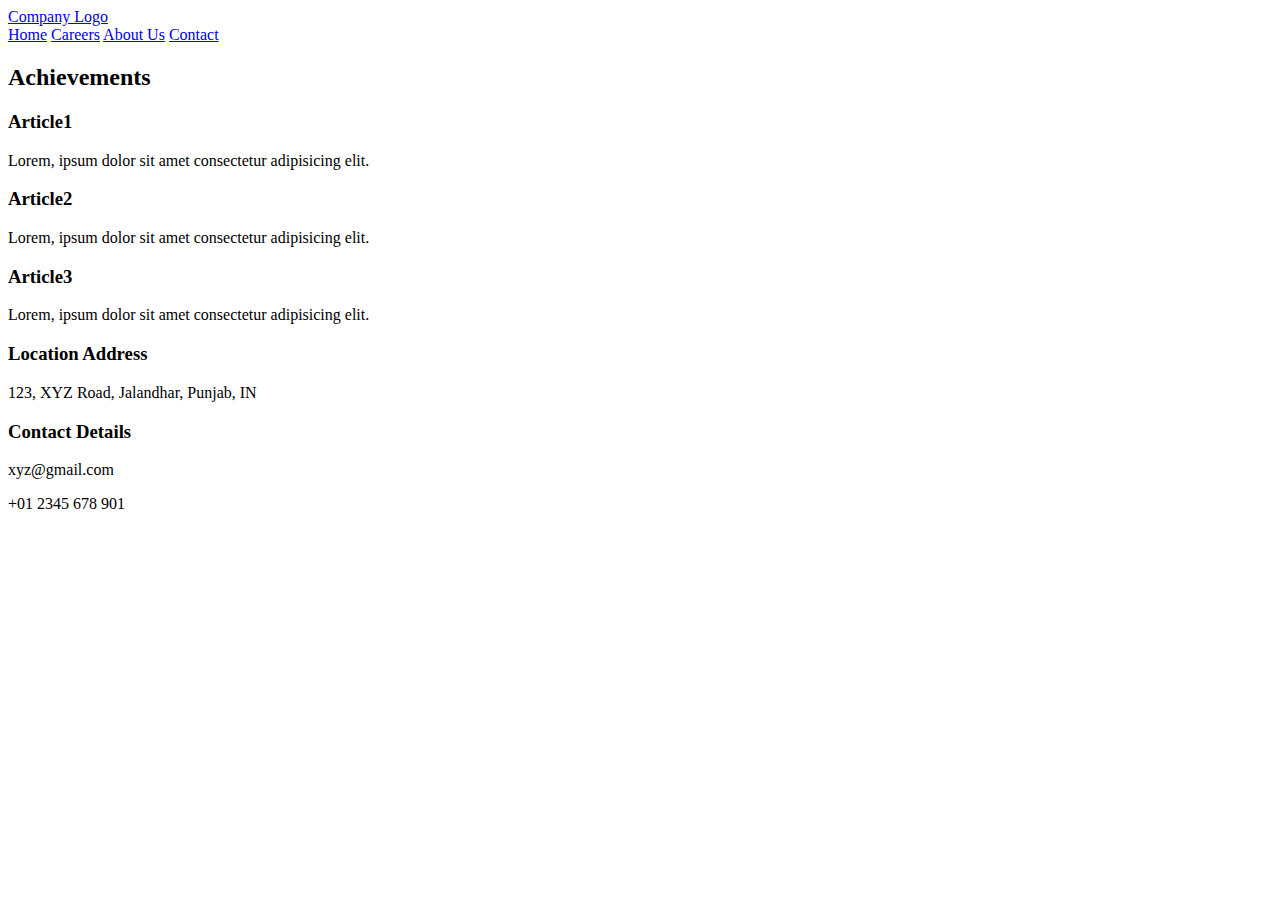
==== index.html @ bddd21c1 "added code for index.html" ====
<!DOCTYPE html>
<html lang="en">
  <head>
    <meta charset="UTF-8" />
    <meta name="viewport" content="width=device-width, initial-scale=1.0" />
    <title>Marketing Website</title>
    <link rel="stylesheet" href="style.css" />
  </head>
  <body>
    <!-- header starts -->
    <header>
      <div class="header">
        <!-- logo starts -->
        <a href="#default" id="logo">Company Logo</a>
        <!-- logo ends -->
        <!-- navbar satrts -->
        <nav>
          <div id="nav">
            <a class="active" href="#home">Home</a>
            <a href="#career">Careers</a>
            <a href="#about">About Us</a>
            <a href="#contact">Contact</a>
          </div>
        </nav>
        <!-- navbar ends -->
      </div>
    </header>
    <!-- header ends -->
    <!-- main starts -->
    <main>
      <!-- achievements section starts -->
      <section>
        <div class="achievements">
          <h2>Achievements</h2>
        </div>
      </section>
      <!-- achievements section ends -->
      <!-- articles section starts -->
      <section>
        <div class="articles">
          <div class="articles-container">
            <div class="article">
              <h3>Article1</h3>
              <p>Lorem, ipsum dolor sit amet consectetur adipisicing elit.</p>
            </div>
            <div class="article">
              <h3>Article2</h3>
              <p>Lorem, ipsum dolor sit amet consectetur adipisicing elit.</p>
            </div>
            <div class="article">
              <h3>Article3</h3>
              <p>Lorem, ipsum dolor sit amet consectetur adipisicing elit.</p>
            </div>
          </div>
        </div>
      </section>
      <!-- articles section ends -->
    </main>
    <!-- main ends -->
    <!-- footer starts -->
    <footer>
      <div class="footer">
        <div class="f-item address">
          <h3>Location Address</h3>
          <p>123, XYZ Road, Jalandhar, Punjab, IN</p>
        </div>
        <div class="f-item contact">
          <h3>Contact Details</h3>
          <p>xyz@gmail.com</p>
          <p>+01 2345 678 901</p>
        </div>
      </div>
    </footer>
    <!-- footer ends -->
    <!-- script tag starts -->
    <script src="script.js"></script>
    <!-- script tag ends -->
  </body>
</html>
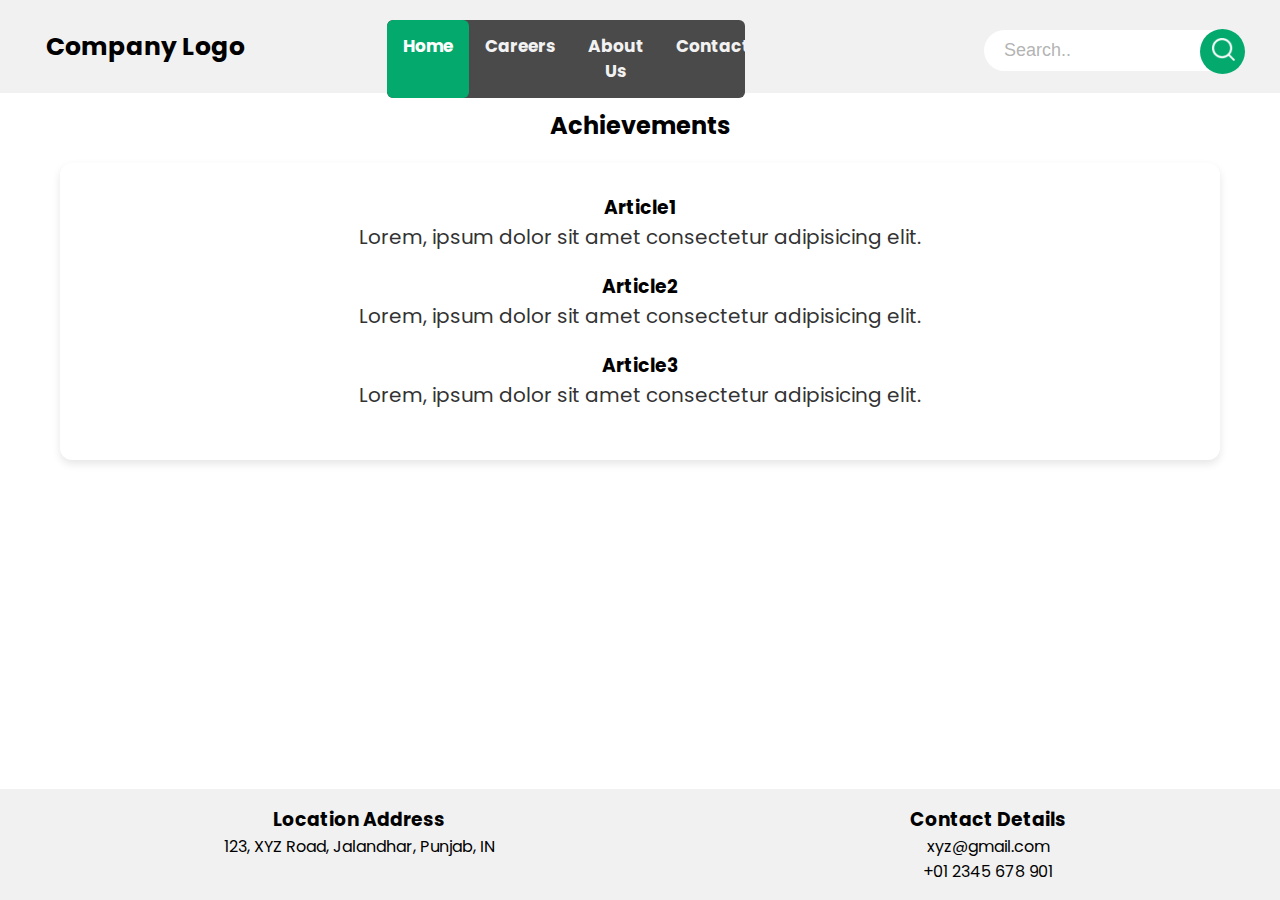
==== commit f84fbe54: "added target="_blank" on the search bar." ====
--- a/index.html
+++ b/index.html
@@ -1,79 +1,90 @@
 <!DOCTYPE html>
 <html lang="en">
-  <head>
-    <meta charset="UTF-8" />
-    <meta name="viewport" content="width=device-width, initial-scale=1.0" />
-    <title>Marketing Website</title>
-    <link rel="stylesheet" href="style.css" />
-  </head>
-  <body>
-    <!-- header starts -->
-    <header>
-      <div class="header">
-        <!-- logo starts -->
-        <a href="#default" id="logo">Company Logo</a>
-        <!-- logo ends -->
-        <!-- navbar satrts -->
-        <nav>
-          <div id="nav">
-            <a class="active" href="#home">Home</a>
-            <a href="#career">Careers</a>
-            <a href="#about">About Us</a>
-            <a href="#contact">Contact</a>
+
+<head>
+  <meta charset="UTF-8" />
+  <meta name="viewport" content="width=device-width, initial-scale=1.0" />
+  <title>Marketing Website</title>
+  <link rel="stylesheet" href="style.css" />
+</head>
+
+<body>
+  <!-- header starts -->
+  <header>
+    <div class="header">
+      <!-- logo starts -->
+      <a href="#default" id="logo">Company Logo</a>
+      <!-- logo ends -->
+      <!-- navbar satrts -->
+      <nav>
+        <div id="nav">
+          <a class="active" href="#home">Home</a>
+          <a href="#career">Careers</a>
+          <a href="#about">About Us</a>
+          <a href="#contact">Contact</a>
+        </div>
+        <div id="search-bar">
+          <form action="https://www.google.com/search" target="_blank" method="get">
+            <input class="search" type="text" placeholder="Search.." name="q" />
+            <button class="search-icon" type="submit">
+              <img src="img/search.png" alt="search icon" />
+            </button>
+          </form>
+        </div>
+      </nav>
+      <!-- navbar ends -->
+    </div>
+  </header>
+  <!-- header ends -->
+  <!-- main starts -->
+  <main>
+    <!-- achievements section starts -->
+    <section>
+      <div class="achievements">
+        <h2>Achievements</h2>
+      </div>
+    </section>
+    <!-- achievements section ends -->
+    <!-- articles section starts -->
+    <section>
+      <div class="articles">
+        <div class="articles-container">
+          <div class="article">
+            <h3>Article1</h3>
+            <p>Lorem, ipsum dolor sit amet consectetur adipisicing elit.</p>
           </div>
-        </nav>
-        <!-- navbar ends -->
-      </div>
-    </header>
-    <!-- header ends -->
-    <!-- main starts -->
-    <main>
-      <!-- achievements section starts -->
-      <section>
-        <div class="achievements">
-          <h2>Achievements</h2>
-        </div>
-      </section>
-      <!-- achievements section ends -->
-      <!-- articles section starts -->
-      <section>
-        <div class="articles">
-          <div class="articles-container">
-            <div class="article">
-              <h3>Article1</h3>
-              <p>Lorem, ipsum dolor sit amet consectetur adipisicing elit.</p>
-            </div>
-            <div class="article">
-              <h3>Article2</h3>
-              <p>Lorem, ipsum dolor sit amet consectetur adipisicing elit.</p>
-            </div>
-            <div class="article">
-              <h3>Article3</h3>
-              <p>Lorem, ipsum dolor sit amet consectetur adipisicing elit.</p>
-            </div>
+          <div class="article">
+            <h3>Article2</h3>
+            <p>Lorem, ipsum dolor sit amet consectetur adipisicing elit.</p>
+          </div>
+          <div class="article">
+            <h3>Article3</h3>
+            <p>Lorem, ipsum dolor sit amet consectetur adipisicing elit.</p>
           </div>
         </div>
-      </section>
-      <!-- articles section ends -->
-    </main>
-    <!-- main ends -->
-    <!-- footer starts -->
-    <footer>
-      <div class="footer">
-        <div class="f-item address">
-          <h3>Location Address</h3>
-          <p>123, XYZ Road, Jalandhar, Punjab, IN</p>
-        </div>
-        <div class="f-item contact">
-          <h3>Contact Details</h3>
-          <p>xyz@gmail.com</p>
-          <p>+01 2345 678 901</p>
-        </div>
       </div>
-    </footer>
-    <!-- footer ends -->
-    <!-- script tag starts -->
-    <script src="script.js"></script>
-    <!-- script tag ends -->
-  </body>
-</html>
+    </section>
+    <!-- articles section ends -->
+  </main>
+  <!-- main ends -->
+  <!-- footer starts -->
+  <footer>
+    <div class="footer">
+      <div class="f-item address">
+        <h3>Location Address</h3>
+        <p>123, XYZ Road, Jalandhar, Punjab, IN</p>
+      </div>
+      <div class="f-item contact">
+        <h3>Contact Details</h3>
+        <p>xyz@gmail.com</p>
+        <p>+01 2345 678 901</p>
+      </div>
+    </div>
+  </footer>
+  <!-- footer ends -->
+  <!-- script tag starts -->
+  <script src="script.js"></script>
+  <!-- script tag ends -->
+</body>
+
+</html>--- a/style.css
+++ b/style.css
@@ -0,0 +1,190 @@
+@import url('https://fonts.googleapis.com/css2?family=Poppins:wght@400;500;600;700&display=swap');
+
+* {
+  box-sizing: border-box;
+  margin: 0;
+  padding: 0;
+  font-family: 'Poppins', sans-serif;
+}
+
+.header {
+  overflow: hidden;
+  background-color: #f1f1f1;
+  padding: 20px 5px;
+}
+
+#nav {
+  display: flex;
+  justify-content: space-around;
+  overflow: hidden;
+  background-color: #4a4a4a;
+  border-radius: 6px;
+  float: right;
+  width: 28%;
+  margin-right: 35px;
+  position: absolute;
+  right: 500px;
+  font-family: Arial, Helvetica, sans-serif;
+  font-weight: bold;
+}
+
+#search-bar {
+  width: 100%;
+}
+
+.search {
+  font-family: Arial, Helvetica, sans-serif;
+  width: 20%;
+  border-radius: 60px;
+  float: right;
+  padding: 10px 20px;
+  margin-top: 10px;
+  margin-right: 40px;
+  position: absolute;
+  right: 0;
+  font-size: 18px;
+  border: none;
+  outline: none;
+  flex: 1;
+  transition: all 0.3s ease;
+}
+
+.search::placeholder {
+  color: #9f9f9fce;
+}
+
+.search:hover {
+  background-color: #f0f0f0;
+}
+
+.search:focus {
+  background-color: #e0e0e0;
+}
+
+#search-bar button img {
+  width: 25px;
+  cursor: pointer;
+}
+
+#search-bar button {
+  border: 0;
+  border-radius: 50%;
+  width: 45px;
+  height: 45px;
+  background-color: #04aa6d;
+  cursor: pointer;
+}
+
+.search-icon {
+  position: absolute;
+  right: 35px;
+  top: 29px;
+}
+
+.header a {
+  float: left;
+  color: #f2f2f2;
+  text-align: center;
+  padding: 14px 16px;
+  text-decoration: none;
+  font-size: 17px;
+  border-radius: 6px;
+  line-height: 25px;
+  transition: all 0.3s ease;
+}
+
+.header a#logo {
+  margin-left: 25px;
+  font-size: 25px;
+  font-weight: bold;
+  color: black;
+}
+
+a#logo:hover {
+  background-color: #9f9f9f84;
+}
+
+#nav a:hover {
+  background-color: #e0e0e0ed;
+  transform: scale(90%);
+  color: black;
+}
+
+#nav a.active {
+  width: 25%;
+  background-color: #04aa6d;
+  color: white;
+}
+
+#nav a.active:hover {
+  transform: scale(90%);
+}
+
+.achievements {
+  margin-top: 15px;
+  text-align: center;
+}
+
+.articles {
+  display: grid;
+  grid-template-columns: repeat(auto-fit, minmax(300px, 1fr));
+  gap: 20px;
+  max-width: 1200px;
+  margin: 0 auto;
+  padding: 20px;
+  text-align: center;
+}
+
+.articles-container {
+  background-color: #ffffff;
+  border-radius: 12px;
+  padding: 30px;
+  box-shadow: 0 4px 8px rgba(0, 0, 0, 0.1);
+}
+
+/* .article { This was for img
+  width: 100px;
+  height: 100px;
+  border-radius: 50%;
+  overflow: hidden;
+  margin: 0 auto 20px;
+} */
+
+.article p {
+  margin-bottom: 20px;
+  font-weight: normal;
+  font-size: 20px;
+  color: #333;
+}
+
+.footer {
+  margin-top: 100px;
+  position: fixed;
+  bottom: 0;
+  width: 100%;
+  background-color: #f1f1f1;
+  padding: 6px;
+  display: flex;
+}
+
+.f-item {
+  text-align: center;
+  /* letter-spacing: 1px; */
+  margin-top: 10px;
+  margin-bottom: 10px;
+  flex-grow: 2;
+}
+
+.address {
+  margin-left: 10px;
+}
+
+@media screen and (max-width: 768px) {
+  .header {
+    padding: 20px 0;
+  }
+
+  #nav {
+    display: none;
+  }
+}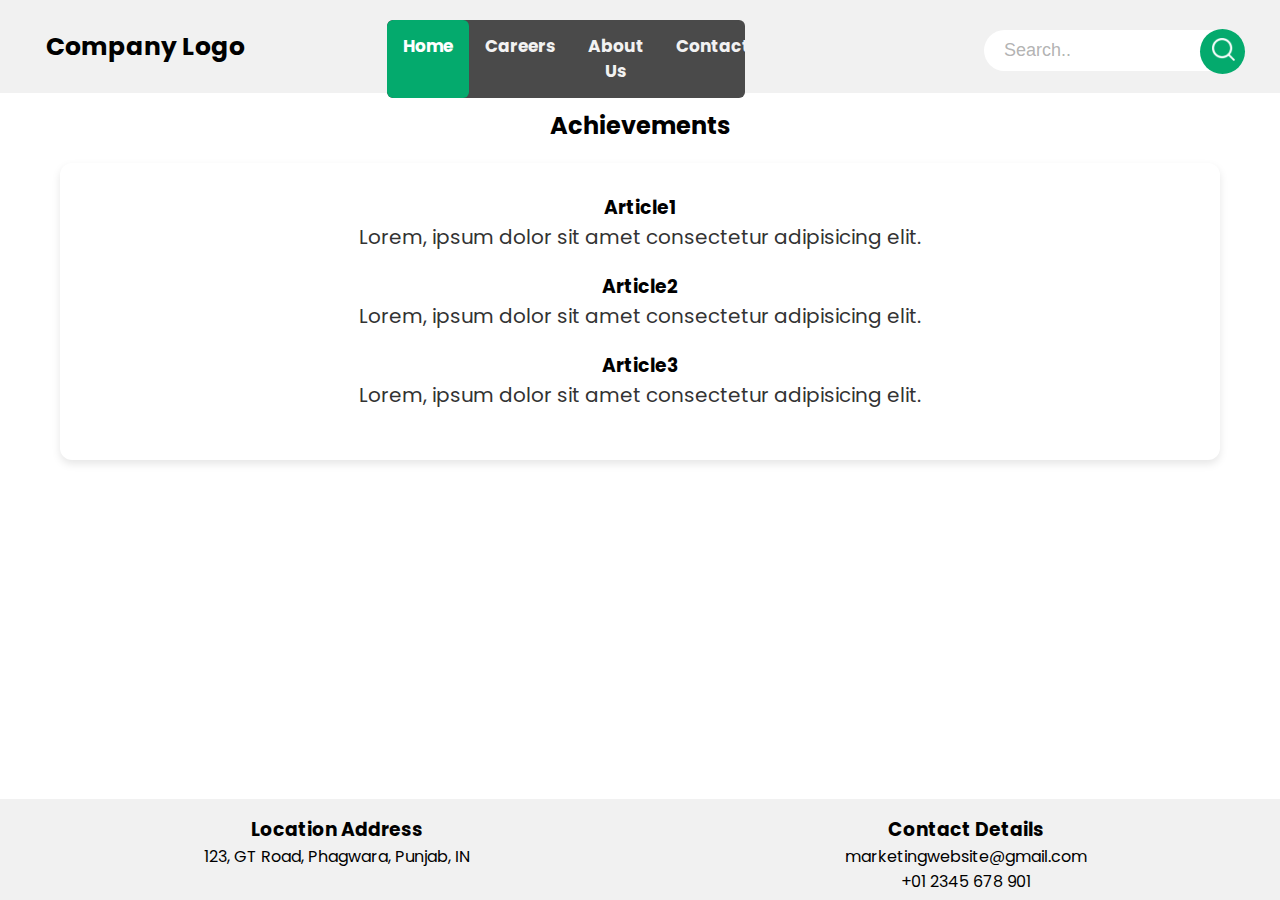
==== commit 865d4502: "changed the address and removed margin bottom" ====
--- a/index.html
+++ b/index.html
@@ -72,11 +72,11 @@
     <div class="footer">
       <div class="f-item address">
         <h3>Location Address</h3>
-        <p>123, XYZ Road, Jalandhar, Punjab, IN</p>
+        <p>123, GT Road, Phagwara, Punjab, IN</p>
       </div>
       <div class="f-item contact">
         <h3>Contact Details</h3>
-        <p>xyz@gmail.com</p>
+        <p>marketingwebsite@gmail.com</p>
         <p>+01 2345 678 901</p>
       </div>
     </div>
--- a/style.css
+++ b/style.css
@@ -171,7 +171,6 @@
   text-align: center;
   /* letter-spacing: 1px; */
   margin-top: 10px;
-  margin-bottom: 10px;
   flex-grow: 2;
 }
 
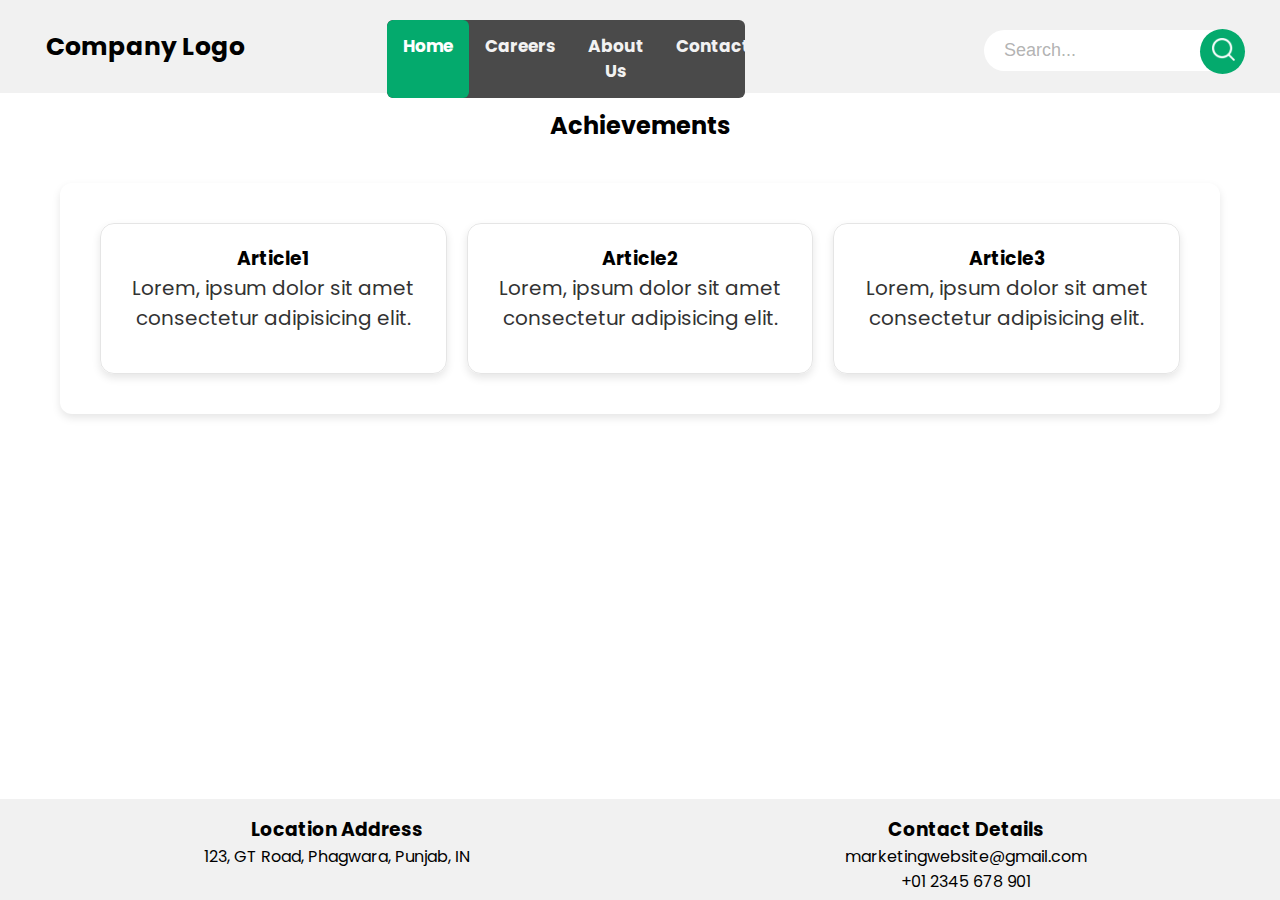
==== commit b2170d72: "Done with the article styling" ====
--- a/index.html
+++ b/index.html
@@ -25,7 +25,7 @@
         </div>
         <div id="search-bar">
           <form action="https://www.google.com/search" target="_blank" method="get">
-            <input class="search" type="text" placeholder="Search.." name="q" />
+            <input class="search" type="text" placeholder="Search..." name="q" />
             <button class="search-icon" type="submit">
               <img src="img/search.png" alt="search icon" />
             </button>
--- a/style.css
+++ b/style.css
@@ -123,11 +123,12 @@
 .achievements {
   margin-top: 15px;
   text-align: center;
+  margin-bottom: 20px;
 }
 
 .articles {
-  display: grid;
-  grid-template-columns: repeat(auto-fit, minmax(300px, 1fr));
+  display: flex;
+  /* grid-template-columns: repeat(auto-fit, minmax(300px, 1fr)); */
   gap: 20px;
   max-width: 1200px;
   margin: 0 auto;
@@ -136,10 +137,23 @@
 }
 
 .articles-container {
+  display: flex;
   background-color: #ffffff;
   border-radius: 12px;
   padding: 30px;
   box-shadow: 0 4px 8px rgba(0, 0, 0, 0.1);
+}
+
+.article {
+  border: 1px solid rgba(0, 0, 0, 0.1);
+  box-shadow: 0 4px 8px rgba(0, 0, 0, 0.1);
+  border-radius: 14px;
+  display: flex;
+  flex-direction: column;
+  justify-content: space-between;
+  align-items: center;
+  padding: 20px;
+  margin: 10px;
 }
 
 /* .article { This was for img
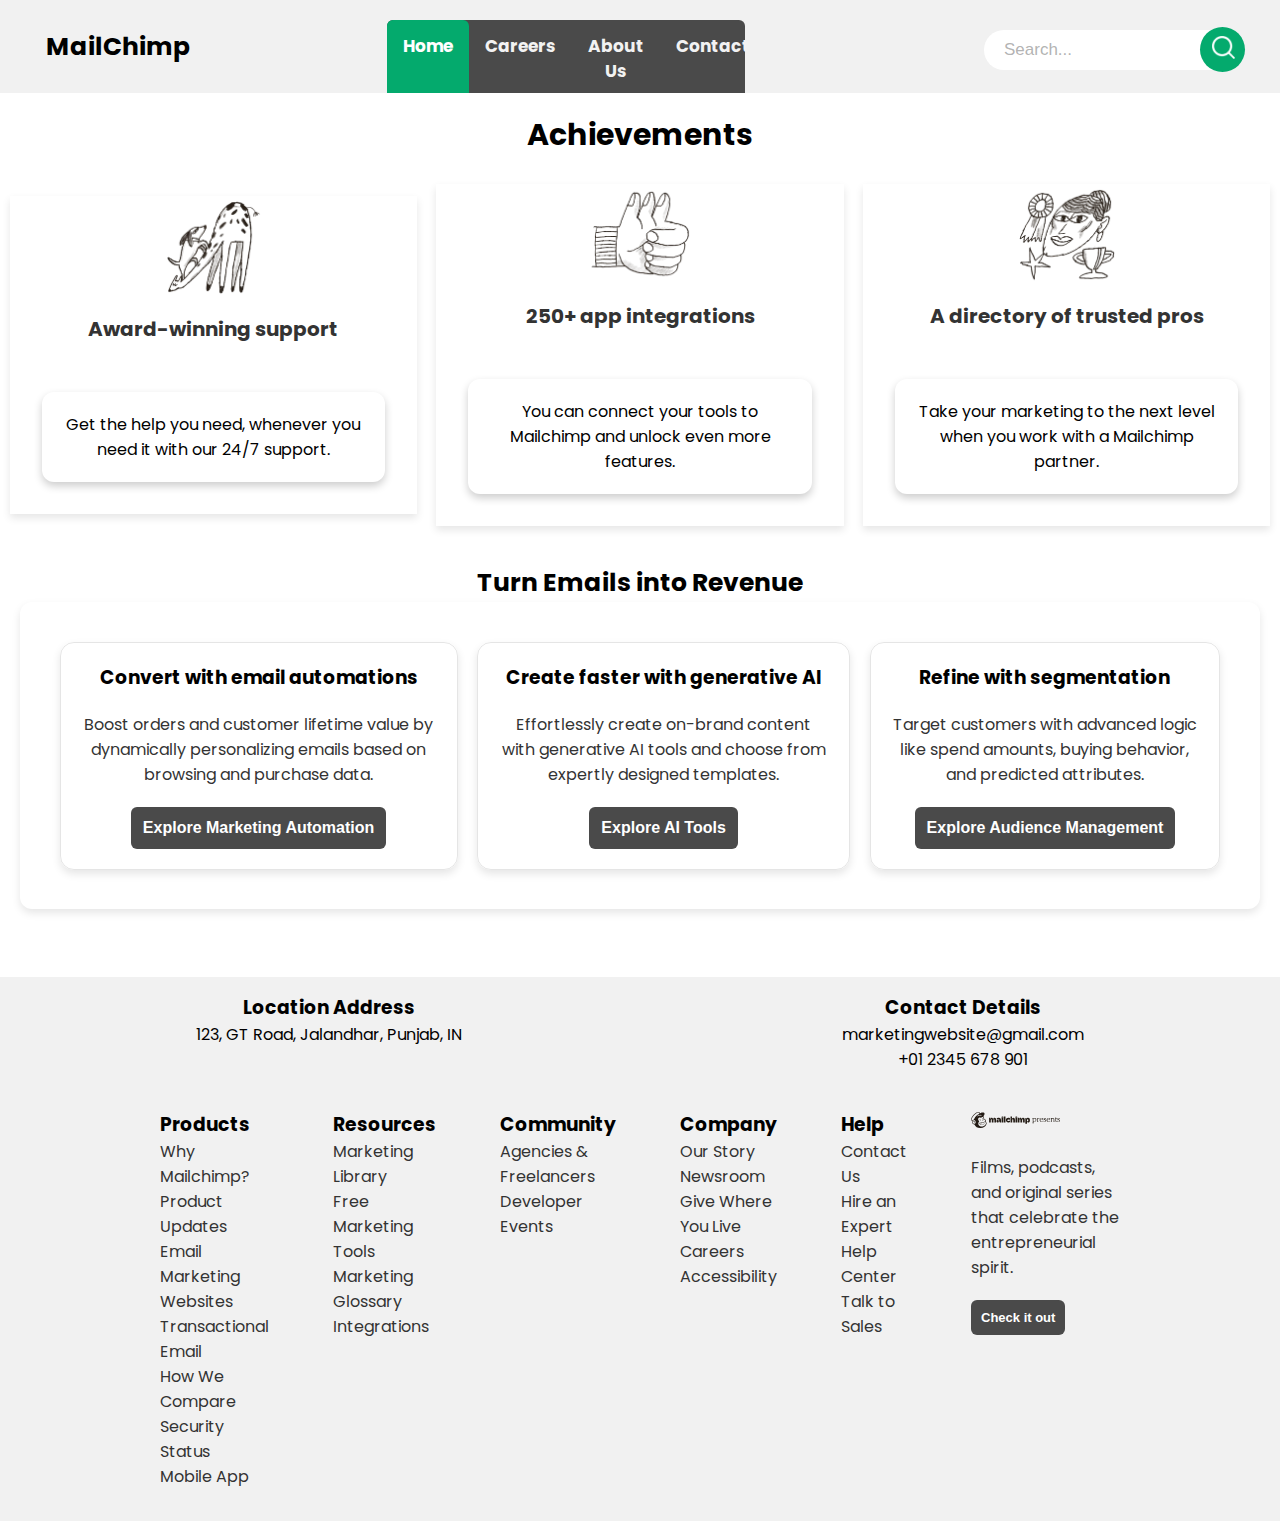
==== commit 983b22d0: "Almost all the things are done." ====
--- a/index.html
+++ b/index.html
@@ -4,22 +4,23 @@
 <head>
   <meta charset="UTF-8" />
   <meta name="viewport" content="width=device-width, initial-scale=1.0" />
-  <title>Marketing Website</title>
+  <title>MailChimp</title>
   <link rel="stylesheet" href="style.css" />
+  <link rel="shortcut icon" href="img/logo.png" type="image/x-icon">
 </head>
 
 <body>
   <!-- header starts -->
-  <header>
+  <header id="home">
     <div class="header">
       <!-- logo starts -->
-      <a href="#default" id="logo">Company Logo</a>
+      <a href="#default" id="logo">MailChimp</a>
       <!-- logo ends -->
       <!-- navbar satrts -->
       <nav>
-        <div id="nav">
+        <div class="nav">
           <a class="active" href="#home">Home</a>
-          <a href="#career">Careers</a>
+          <a href="#achievements">Careers</a>
           <a href="#about">About Us</a>
           <a href="#contact">Contact</a>
         </div>
@@ -39,27 +40,63 @@
   <!-- main starts -->
   <main>
     <!-- achievements section starts -->
-    <section>
-      <div class="achievements">
-        <h2>Achievements</h2>
+    <section id="achievements">
+      <div class="h1">
+        <h1>Achievements</h1>
+      </div>
+      <div class="achievements-container">
+        <div class="achievement-container">
+          <div class="achievement">
+            <img src="img/support1_b_w.avif" alt="Support">
+            <h3>Award-winning support</h3>
+            <p>Get the help you need, whenever you need it with our 24/7 support.</p>
+          </div>
+        </div>
+        <div class="achievement-container">
+          <div class="achievement">
+            <img src="img/thumbsup_b_w.avif" alt="Thumbs Up">
+            <h3>250+ app integrations</h3>
+            <p>You can connect your tools to Mailchimp and unlock even more features.</p>
+          </div>
+        </div>
+        <div class="achievement-container">
+          <div class="achievement">
+            <img src="img/trustedpros_b_w.avif" alt="Trusted">
+            <h3>A directory of trusted pros</h3>
+            <p>Take your marketing to the next level when you work with a Mailchimp partner.</p>
+          </div>
+        </div>
       </div>
     </section>
     <!-- achievements section ends -->
     <!-- articles section starts -->
-    <section>
+    <section id="about">
       <div class="articles">
+        <div class="h2">
+          <h2>Turn Emails into Revenue</h2>
+        </div>
         <div class="articles-container">
           <div class="article">
-            <h3>Article1</h3>
-            <p>Lorem, ipsum dolor sit amet consectetur adipisicing elit.</p>
+            <h3>Convert with email automations</h3>
+            <p>
+              Boost orders and customer lifetime value by dynamically personalizing emails based on browsing and
+              purchase data.
+            </p>
+            <a href="#"><button class="button">Explore Marketing Automation</button></a>
           </div>
           <div class="article">
-            <h3>Article2</h3>
-            <p>Lorem, ipsum dolor sit amet consectetur adipisicing elit.</p>
+            <h3>Create faster with generative AI</h3>
+            <p>
+              Effortlessly create on-brand content with generative AI tools and choose from expertly designed templates.
+            </p>
+            <a href="#"><button class="button">Explore AI Tools</button></a>
           </div>
           <div class="article">
-            <h3>Article3</h3>
-            <p>Lorem, ipsum dolor sit amet consectetur adipisicing elit.</p>
+            <h3>Refine with segmentation</h3>
+            <p>
+              Target customers with advanced logic like spend amounts, buying behavior, and predicted attributes.
+            </p>
+            <a href="#"><button class="button">Explore Audience Management</button></a>
           </div>
         </div>
       </div>
@@ -68,11 +105,11 @@
   </main>
   <!-- main ends -->
   <!-- footer starts -->
-  <footer>
+  <footer id="contact">
     <div class="footer">
       <div class="f-item address">
         <h3>Location Address</h3>
-        <p>123, GT Road, Phagwara, Punjab, IN</p>
+        <p>123, GT Road, Jalandhar, Punjab, IN</p>
       </div>
       <div class="f-item contact">
         <h3>Contact Details</h3>
@@ -80,8 +117,59 @@
         <p>+01 2345 678 901</p>
       </div>
     </div>
+    <div class="footer-links">
+      <div class="footer-links-wrapper">
+
+        <div class="faq">
+          <h3>Products</h3>
+          <a href="#">Why Mailchimp?</a>
+          <a href="#">Product Updates</a>
+          <a href="#">Email Marketing</a>
+          <a href="#">Websites</a>
+          <a href="#">Transactional Email</a>
+          <a href="#">How We Compare</a>
+          <a href="#">Security</a>
+          <a href="#">Status</a>
+          <a href="#">Mobile App</a>
+        </div>
+        <div class="faq">
+          <h3>Resources</h3>
+          <a href="#">Marketing Library</a>
+          <a href="#">Free Marketing Tools</a>
+          <a href="#">Marketing Glossary</a>
+          <a href="#">Integrations</a>
+        </div>
+        <div class="faq">
+          <h3>Community</h3>
+          <a href="#">Agencies & Freelancers</a>
+          <a href="#">Developer</a>
+          <a href="#">Events</a>
+        </div>
+        <div class="faq">
+          <h3>Company</h3>
+          <a href="#">Our Story</a>
+          <a href="#">Newsroom</a>
+          <a href="#">Give Where You Live</a>
+          <a href="#">Careers</a>
+          <a href="#">Accessibility</a>
+        </div>
+        <div class="faq">
+          <h3>Help</h3>
+          <a href="#">Contact Us</a>
+          <a href="#">Hire an Expert</a>
+          <a href="#">Help Center</a>
+          <a href="#">Talk to Sales</a>
+        </div>
+        <div class="mcp">
+          <a href="#"><img src="img/MCP.svg" alt="MailChimp Presents"></a>
+          <p>Films, podcasts, and original series that celebrate the entrepreneurial spirit.</p>
+          <button>Check it out</button>
+        </div>
+      </div>
+    </div>
   </footer>
   <!-- footer ends -->
+
   <!-- script tag starts -->
   <script src="script.js"></script>
   <!-- script tag ends -->
--- a/style.css
+++ b/style.css
@@ -1,31 +1,34 @@
 @import url('https://fonts.googleapis.com/css2?family=Poppins:wght@400;500;600;700&display=swap');
 
 * {
-  box-sizing: border-box;
   margin: 0;
   padding: 0;
+  box-sizing: border-box;
   font-family: 'Poppins', sans-serif;
 }
 
 .header {
+  display: flex;
+  position: fixed;
+  top: 0;
+  width: 100%;
   overflow: hidden;
   background-color: #f1f1f1;
   padding: 20px 5px;
 }
 
-#nav {
+.nav {
+  font-family: Arial, Helvetica, sans-serif;
+  font-weight: bold;
   display: flex;
   justify-content: space-around;
-  overflow: hidden;
   background-color: #4a4a4a;
+  float: right;
   border-radius: 6px;
-  float: right;
   width: 28%;
-  margin-right: 35px;
   position: absolute;
   right: 500px;
-  font-family: Arial, Helvetica, sans-serif;
-  font-weight: bold;
+  margin-right: 35px;
 }
 
 #search-bar {
@@ -42,7 +45,7 @@
   margin-right: 40px;
   position: absolute;
   right: 0;
-  font-size: 18px;
+  font-size: 17px;
   border: none;
   outline: none;
   flex: 1;
@@ -54,7 +57,7 @@
 }
 
 .search:hover {
-  background-color: #f0f0f0;
+  background-color: #a7a7a767;
 }
 
 .search:focus {
@@ -78,7 +81,13 @@
 .search-icon {
   position: absolute;
   right: 35px;
-  top: 29px;
+  top: 27px;
+  transition: all 0.3s ease;
+}
+
+.search-icon:hover {
+  transform: scale(105%);
+  box-shadow: 0 4px 8px rgba(0, 0, 0, 0.406);
 }
 
 .header a {
@@ -104,33 +113,88 @@
   background-color: #9f9f9f84;
 }
 
-#nav a:hover {
+.nav a:hover {
   background-color: #e0e0e0ed;
   transform: scale(90%);
   color: black;
 }
 
-#nav a.active {
+.nav a.active {
   width: 25%;
   background-color: #04aa6d;
   color: white;
 }
 
-#nav a.active:hover {
+.nav a.active:hover {
   transform: scale(90%);
 }
 
-.achievements {
-  margin-top: 15px;
-  text-align: center;
-  margin-bottom: 20px;
+.h1 h1 {
+  font-size: 30px;
+  margin-top: 7rem;
+  text-align: center;
+}
+
+.h2 h2 {
+  font-size: 25px;
+  text-align: center;
+  justify-content: center;
+  align-items: center;
+}
+
+.achievements-container {
+  display: flex;
+  margin-top: 1rem;
+  align-items: center;
+  justify-content: center;
+  text-align: center;
+  margin-bottom: 0.5rem;
+}
+
+.achievement-container {
+  display: flex;
+  flex-direction: row;
+}
+
+.achievement {
+  display: flex;
+  flex-direction: column;
+  height: 100%;
+  justify-content: center;
+  align-items: center;
+  margin: 0.6rem;
+  box-shadow: 0 4px 8px rgba(0, 0, 0, 0.1);
+}
+
+.achievements-container .achievement-container .achievement img {
+  width: 25%;
+  height: auto;
+  object-fit: cover;
+}
+
+.achievement h3 {
+  font-size: 20px;
+  font-weight: bold;
+  color: #333;
+  margin-bottom: 10px;
+  margin: 1rem;
+}
+
+.achievement p {
+  margin: 2rem;
+  box-shadow: 0 4px 8px rgba(0, 0, 0, 0.2);
+  padding: 20px;
+  border-radius: 12px;
+}
+
+.achievement img {
+  display: flex;
+  width: 100%;
+  height: 100%;
+  object-fit: contain;
 }
 
 .articles {
-  display: flex;
-  /* grid-template-columns: repeat(auto-fit, minmax(300px, 1fr)); */
-  gap: 20px;
-  max-width: 1200px;
   margin: 0 auto;
   padding: 20px;
   text-align: center;
@@ -140,6 +204,7 @@
   display: flex;
   background-color: #ffffff;
   border-radius: 12px;
+  margin-bottom: 2rem;
   padding: 30px;
   box-shadow: 0 4px 8px rgba(0, 0, 0, 0.1);
 }
@@ -153,43 +218,119 @@
   justify-content: space-between;
   align-items: center;
   padding: 20px;
-  margin: 10px;
-}
-
-/* .article { This was for img
-  width: 100px;
-  height: 100px;
-  border-radius: 50%;
-  overflow: hidden;
-  margin: 0 auto 20px;
-} */
+  margin: 0.6rem;
+}
 
 .article p {
+  margin-top: 20px;
   margin-bottom: 20px;
-  font-weight: normal;
-  font-size: 20px;
+  font-size: 16px;
   color: #333;
 }
 
+.article .button {
+  background-color: #4a4a4a;
+  color: white;
+  border-radius: 6px;
+  padding: 12px;
+  font-size: 16px;
+  font-family: Arial, Helvetica, sans-serif;
+  font-weight: bold;
+  cursor: pointer;
+  border: none;
+  transition: all 0.3s ease-in-out;
+}
+
+.article .button:hover {
+  background-color: #04aa6d;
+  transform: scale(110%);
+  box-shadow: 0 4px 8px rgba(0, 0, 0, 0.406);
+}
+
 .footer {
-  margin-top: 100px;
-  position: fixed;
+  display: flex;
+  margin-top: 1rem;
   bottom: 0;
   width: 100%;
   background-color: #f1f1f1;
   padding: 6px;
-  display: flex;
 }
 
 .f-item {
   text-align: center;
-  /* letter-spacing: 1px; */
   margin-top: 10px;
   flex-grow: 2;
 }
 
-.address {
-  margin-left: 10px;
+
+.footer-links {
+  display: flex;
+  flex-direction: row;
+  justify-content: center;
+  align-items: center;
+  background-color: #f1f1f1;
+}
+
+.footer-links-wrapper {
+  display: flex;
+  flex-direction: row;
+  width: 80%;
+}
+
+.faq {
+  display: flex;
+  flex-direction: column;
+  padding: 2rem;
+}
+
+.faq > a {
+  text-decoration: none;
+  color: #333;
+  transition: all 0.2s ease;
+}
+
+.faq > a:hover {
+  color: #04aa6d;
+  text-decoration: underline;
+}
+
+.mcp {
+  margin: 1rem;
+  padding: 1rem;
+  width: 30%;
+}
+
+.mcp img {
+  width: 60%;
+  height: auto;
+  object-fit: contain;
+}
+
+.mcp p {
+  margin-top: 20px;
+  margin-bottom: 20px;
+  font-size: 16px;
+  color: #333;
+  text-align: left;
+}
+
+.mcp button {
+  background-color: #4a4a4a;
+  color: white;
+  border-radius: 6px;
+  padding: 10px;
+  font-size: 13px;
+  font-family: Arial, Helvetica, sans-serif;
+  font-weight: bold;
+  cursor: pointer;
+  border: none;
+  transition: all 0.3s ease-in-out;
+}
+
+.mcp button:hover {
+  background-color: #04aa6d;
+  transform: scale(105%);
+  box-shadow: 0 4px 8px rgba(0, 0, 0, 0.406);
 }
 
 @media screen and (max-width: 768px) {
@@ -197,7 +338,17 @@
     padding: 20px 0;
   }
 
-  #nav {
+  .nav {
     display: none;
   }
+}
+
+@media screen and (max-width: 1030px) {
+  .nav {
+    display: none;
+  }
+
+  .search {
+    width: 50%;
+  }
 }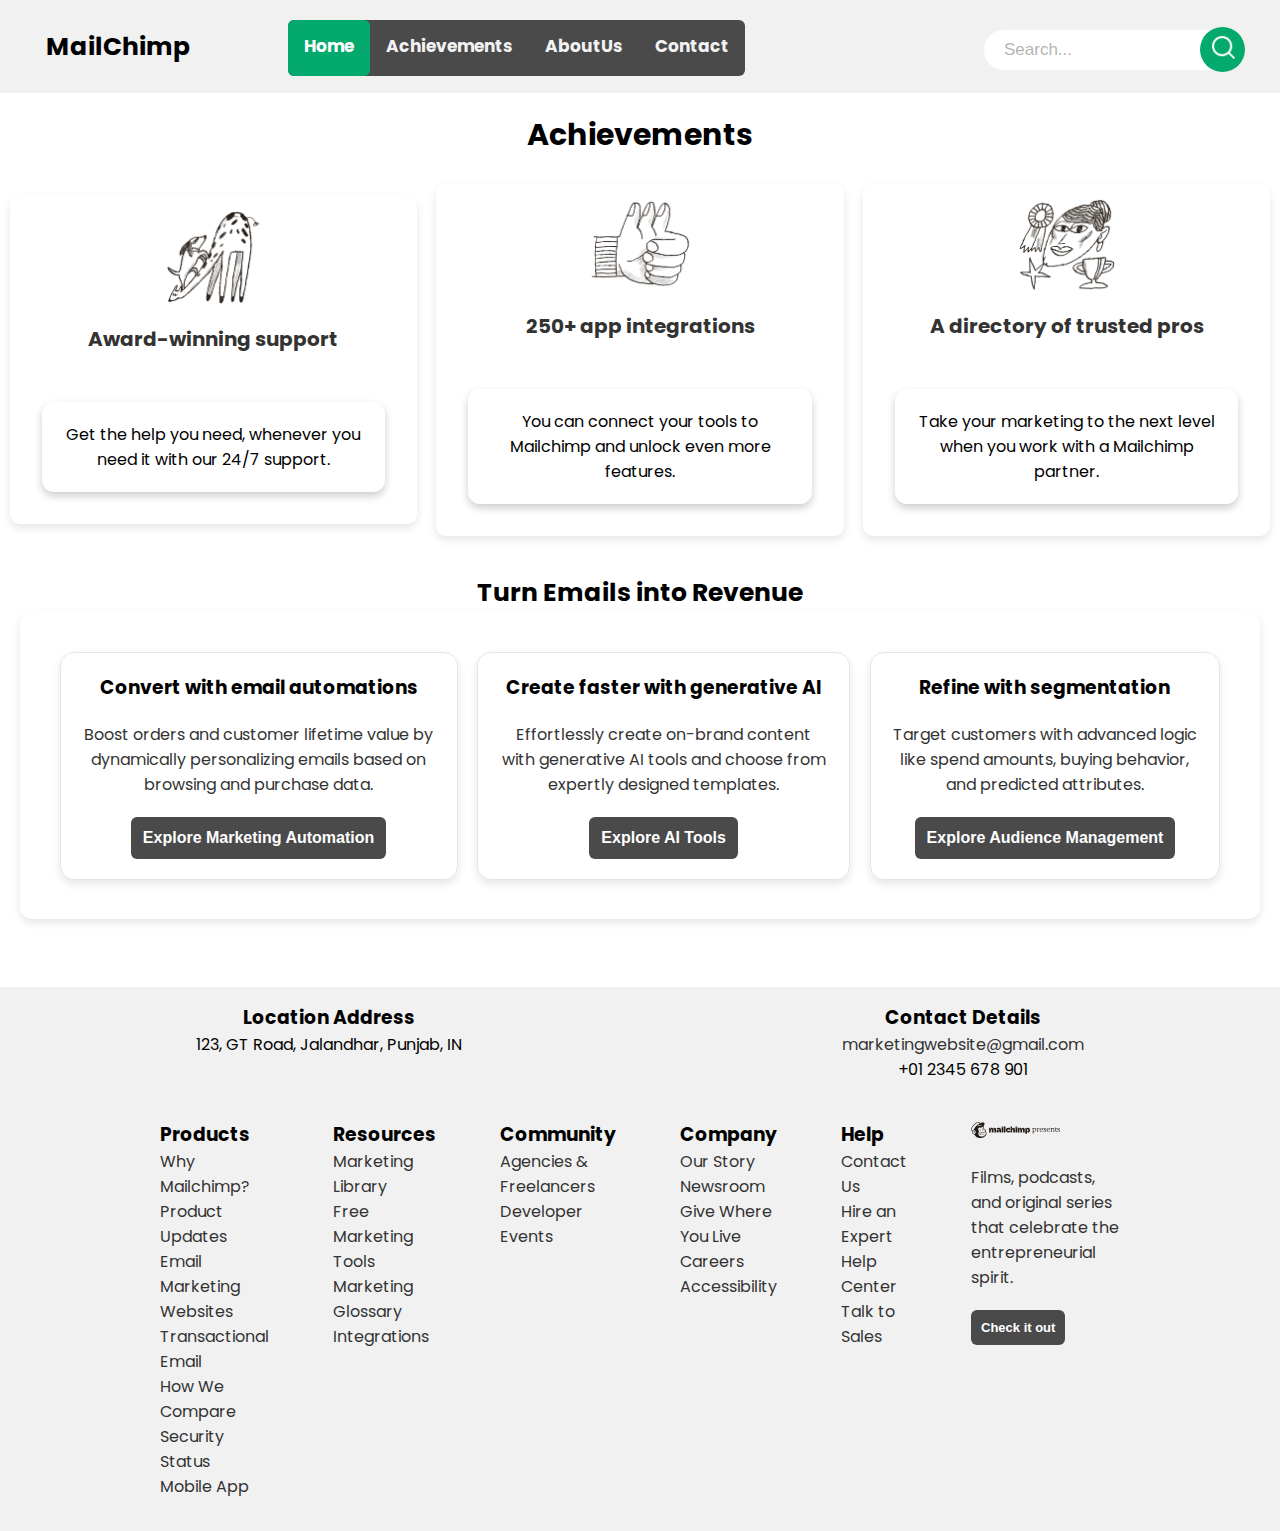
==== commit 67a31a4c: "changed the styling for nav section" ====
--- a/index.html
+++ b/index.html
@@ -6,7 +6,7 @@
   <meta name="viewport" content="width=device-width, initial-scale=1.0" />
   <title>MailChimp</title>
   <link rel="stylesheet" href="style.css" />
-  <link rel="shortcut icon" href="img/logo.png" type="image/x-icon">
+  <link rel="shortcut icon" href="img/title_logo.jpg" type="image/x-icon">
 </head>
 
 <body>
@@ -20,8 +20,8 @@
       <nav>
         <div class="nav">
           <a class="active" href="#home">Home</a>
-          <a href="#achievements">Careers</a>
-          <a href="#about">About Us</a>
+          <a href="#achievements">Achievements</a>
+          <a href="#about">AboutUs</a>
           <a href="#contact">Contact</a>
         </div>
         <div id="search-bar">
@@ -113,7 +113,7 @@
       </div>
       <div class="f-item contact">
         <h3>Contact Details</h3>
-        <p>marketingwebsite@gmail.com</p>
+        <a href="mailto:" class="a">marketingwebsite@gmail.com</a>
         <p>+01 2345 678 901</p>
       </div>
     </div>
--- a/style.css
+++ b/style.css
@@ -15,6 +15,7 @@
   overflow: hidden;
   background-color: #f1f1f1;
   padding: 20px 5px;
+  z-index: 100;
 }
 
 .nav {
@@ -25,10 +26,14 @@
   background-color: #4a4a4a;
   float: right;
   border-radius: 6px;
-  width: 28%;
+  height: 60%;
   position: absolute;
   right: 500px;
   margin-right: 35px;
+}
+
+.nav a {
+  width: 115%;
 }
 
 #search-bar {
@@ -113,6 +118,21 @@
   background-color: #9f9f9f84;
 }
 
+.header .logo {
+  display: flex;
+}
+
+.header .logo #logo {
+  max-height: 2rem;
+  margin-bottom: 2rem;
+}
+
+.header .logo a>img {
+  width: 75%;
+  height: auto;
+  overflow: hidden;
+}
+
 .nav a:hover {
   background-color: #e0e0e0ed;
   transform: scale(90%);
@@ -164,19 +184,38 @@
   align-items: center;
   margin: 0.6rem;
   box-shadow: 0 4px 8px rgba(0, 0, 0, 0.1);
+  border-radius: 10px;
+  transition: all 0.3s ease;
+}
+
+.achievement:hover {
+  transform: scale(105%);
+  box-shadow: 0 4px 8px rgba(0, 0, 0, 0.406);
+  height: 100%;
+  width: 94%;
+}
+
+.achievement > p {
+  transition: all 0.3s ease;
+}
+
+.achievement > p:hover {
+  transform: scale(105%);
+  box-shadow: 0 4px 8px rgba(0, 0, 0, 0.406);
 }
 
 .achievements-container .achievement-container .achievement img {
   width: 25%;
   height: auto;
   object-fit: cover;
+  margin-top: 10px;
 }
 
 .achievement h3 {
   font-size: 20px;
   font-weight: bold;
   color: #333;
-  margin-bottom: 10px;
+  margin-bottom: 5px;
   margin: 1rem;
 }
 
@@ -283,13 +322,24 @@
   padding: 2rem;
 }
 
-.faq > a {
+.faq>a {
   text-decoration: none;
   color: #333;
   transition: all 0.2s ease;
 }
 
-.faq > a:hover {
+.faq>a:hover {
+  color: #04aa6d;
+  text-decoration: underline;
+}
+
+.contact .a {
+  text-decoration: none;
+  color: #333;
+  transition: all 0.2s ease;
+}
+
+.contact .a:hover {
   color: #04aa6d;
   text-decoration: underline;
 }
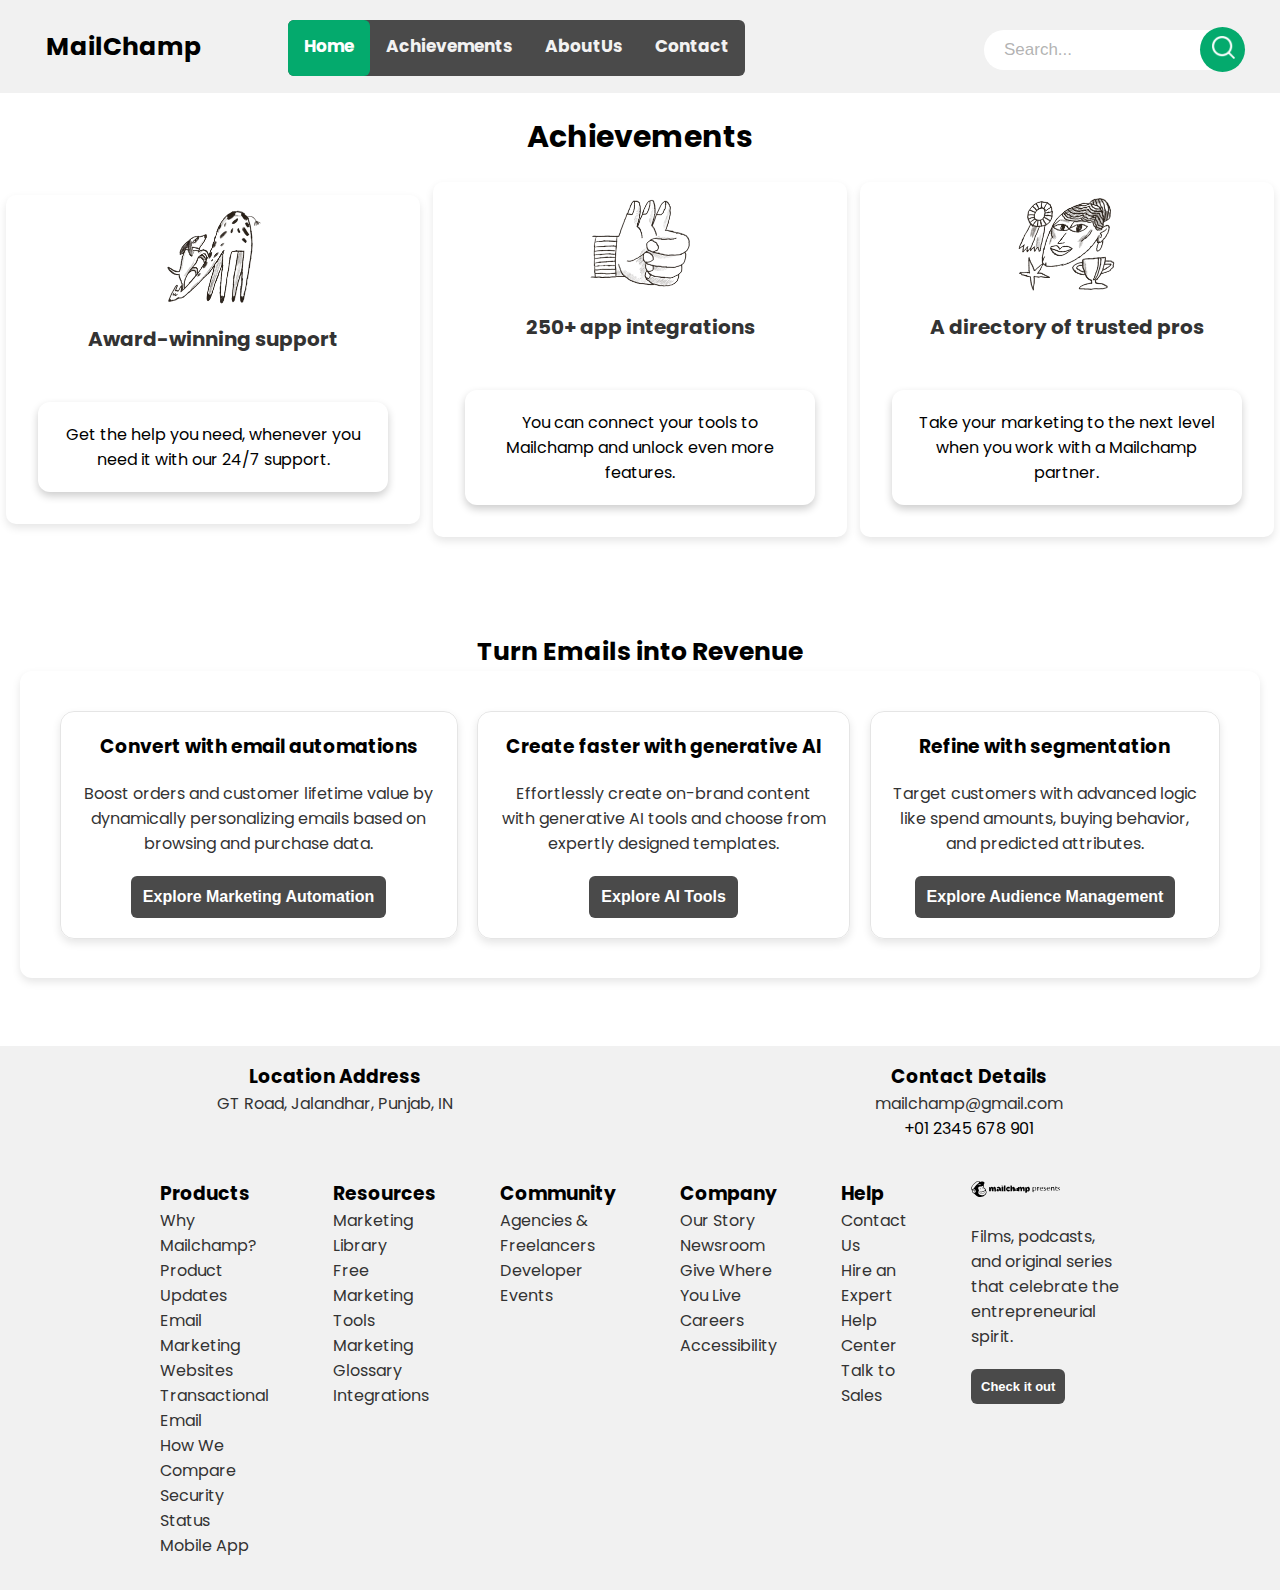
==== commit 7fc5242d: "can't trach again" ====
--- a/index.html
+++ b/index.html
@@ -4,7 +4,7 @@
 <head>
   <meta charset="UTF-8" />
   <meta name="viewport" content="width=device-width, initial-scale=1.0" />
-  <title>MailChimp</title>
+  <title>MailChamp</title>
   <link rel="stylesheet" href="style.css" />
   <link rel="shortcut icon" href="img/title_logo.jpg" type="image/x-icon">
 </head>
@@ -14,12 +14,12 @@
   <header id="home">
     <div class="header">
       <!-- logo starts -->
-      <a href="#default" id="logo">MailChimp</a>
+      <a href="#default" id="logo">MailChamp</a>
       <!-- logo ends -->
       <!-- navbar satrts -->
-      <nav>
+      <nav id="home">
         <div class="nav">
-          <a class="active" href="#home">Home</a>
+          <a href="#home" class="active">Home</a>
           <a href="#achievements">Achievements</a>
           <a href="#about">AboutUs</a>
           <a href="#contact">Contact</a>
@@ -40,7 +40,7 @@
   <!-- main starts -->
   <main>
     <!-- achievements section starts -->
-    <section id="achievements">
+    <section class="toppd-ach" id="achievements">
       <div class="h1">
         <h1>Achievements</h1>
       </div>
@@ -56,21 +56,21 @@
           <div class="achievement">
             <img src="img/thumbsup_b_w.avif" alt="Thumbs Up">
             <h3>250+ app integrations</h3>
-            <p>You can connect your tools to Mailchimp and unlock even more features.</p>
+            <p>You can connect your tools to Mailchamp and unlock even more features.</p>
           </div>
         </div>
         <div class="achievement-container">
           <div class="achievement">
             <img src="img/trustedpros_b_w.avif" alt="Trusted">
             <h3>A directory of trusted pros</h3>
-            <p>Take your marketing to the next level when you work with a Mailchimp partner.</p>
+            <p>Take your marketing to the next level when you work with a Mailchamp partner.</p>
           </div>
         </div>
       </div>
     </section>
     <!-- achievements section ends -->
     <!-- articles section starts -->
-    <section id="about">
+    <section class="toppd" id="about">
       <div class="articles">
         <div class="h2">
           <h2>Turn Emails into Revenue</h2>
@@ -109,11 +109,11 @@
     <div class="footer">
       <div class="f-item address">
         <h3>Location Address</h3>
-        <p>123, GT Road, Jalandhar, Punjab, IN</p>
+        <a class="a" target="_blank" href="https://www.google.com/maps/place/GT+Rd,+Jalandhar,+Punjab/@31.3293109,75.5694254,17z/data=!3m1!4b1!4m6!3m5!1s0x391a5af536178c99:0x8df8cd38cd98777a!8m2!3d31.3293063!4d75.5720003!16s%2Fg%2F12lrlbkhl?entry=ttu"><p>GT Road, Jalandhar, Punjab, IN</p></a>
       </div>
       <div class="f-item contact">
         <h3>Contact Details</h3>
-        <a href="mailto:" class="a">marketingwebsite@gmail.com</a>
+        <a href="mailto:mailchamp@gmail.com" class="a" target="_blank">mailchamp@gmail.com</a>
         <p>+01 2345 678 901</p>
       </div>
     </div>
@@ -122,7 +122,7 @@
 
         <div class="faq">
           <h3>Products</h3>
-          <a href="#">Why Mailchimp?</a>
+          <a href="#">Why Mailchamp?</a>
           <a href="#">Product Updates</a>
           <a href="#">Email Marketing</a>
           <a href="#">Websites</a>
@@ -161,7 +161,7 @@
           <a href="#">Talk to Sales</a>
         </div>
         <div class="mcp">
-          <a href="#"><img src="img/MCP.svg" alt="MailChimp Presents"></a>
+          <a href="#"><img src="img/MCP1.svg" alt="MailChamp Presents"></a>
           <p>Films, podcasts, and original series that celebrate the entrepreneurial spirit.</p>
           <button>Check it out</button>
         </div>
--- a/style.css
+++ b/style.css
@@ -16,6 +16,14 @@
   background-color: #f1f1f1;
   padding: 20px 5px;
   z-index: 100;
+}
+
+.toppd {
+  padding-top: 70px;
+}
+
+.toppd-ach {
+  padding-top: 2px;
 }
 
 .nav {
@@ -168,7 +176,6 @@
   align-items: center;
   justify-content: center;
   text-align: center;
-  margin-bottom: 0.5rem;
 }
 
 .achievement-container {
@@ -182,26 +189,24 @@
   height: 100%;
   justify-content: center;
   align-items: center;
-  margin: 0.6rem;
+  margin: 0.4rem;
   box-shadow: 0 4px 8px rgba(0, 0, 0, 0.1);
   border-radius: 10px;
   transition: all 0.3s ease;
 }
 
 .achievement:hover {
+  box-shadow: 0 4px 8px rgba(0, 0, 0, 0.406);
+}
+
+.achievement>p {
+  transition: all 0.3s ease;
+}
+
+.achievement>p:hover {
   transform: scale(105%);
   box-shadow: 0 4px 8px rgba(0, 0, 0, 0.406);
-  height: 100%;
-  width: 94%;
-}
-
-.achievement > p {
-  transition: all 0.3s ease;
-}
-
-.achievement > p:hover {
-  transform: scale(105%);
-  box-shadow: 0 4px 8px rgba(0, 0, 0, 0.406);
+  cursor: default;
 }
 
 .achievements-container .achievement-container .achievement img {
@@ -209,6 +214,7 @@
   height: auto;
   object-fit: cover;
   margin-top: 10px;
+  z-index: 50;
 }
 
 .achievement h3 {
@@ -301,7 +307,6 @@
   flex-grow: 2;
 }
 
-
 .footer-links {
   display: flex;
   flex-direction: row;
@@ -333,13 +338,13 @@
   text-decoration: underline;
 }
 
-.contact .a {
+.a {
   text-decoration: none;
   color: #333;
   transition: all 0.2s ease;
 }
 
-.contact .a:hover {
+.a:hover {
   color: #04aa6d;
   text-decoration: underline;
 }
